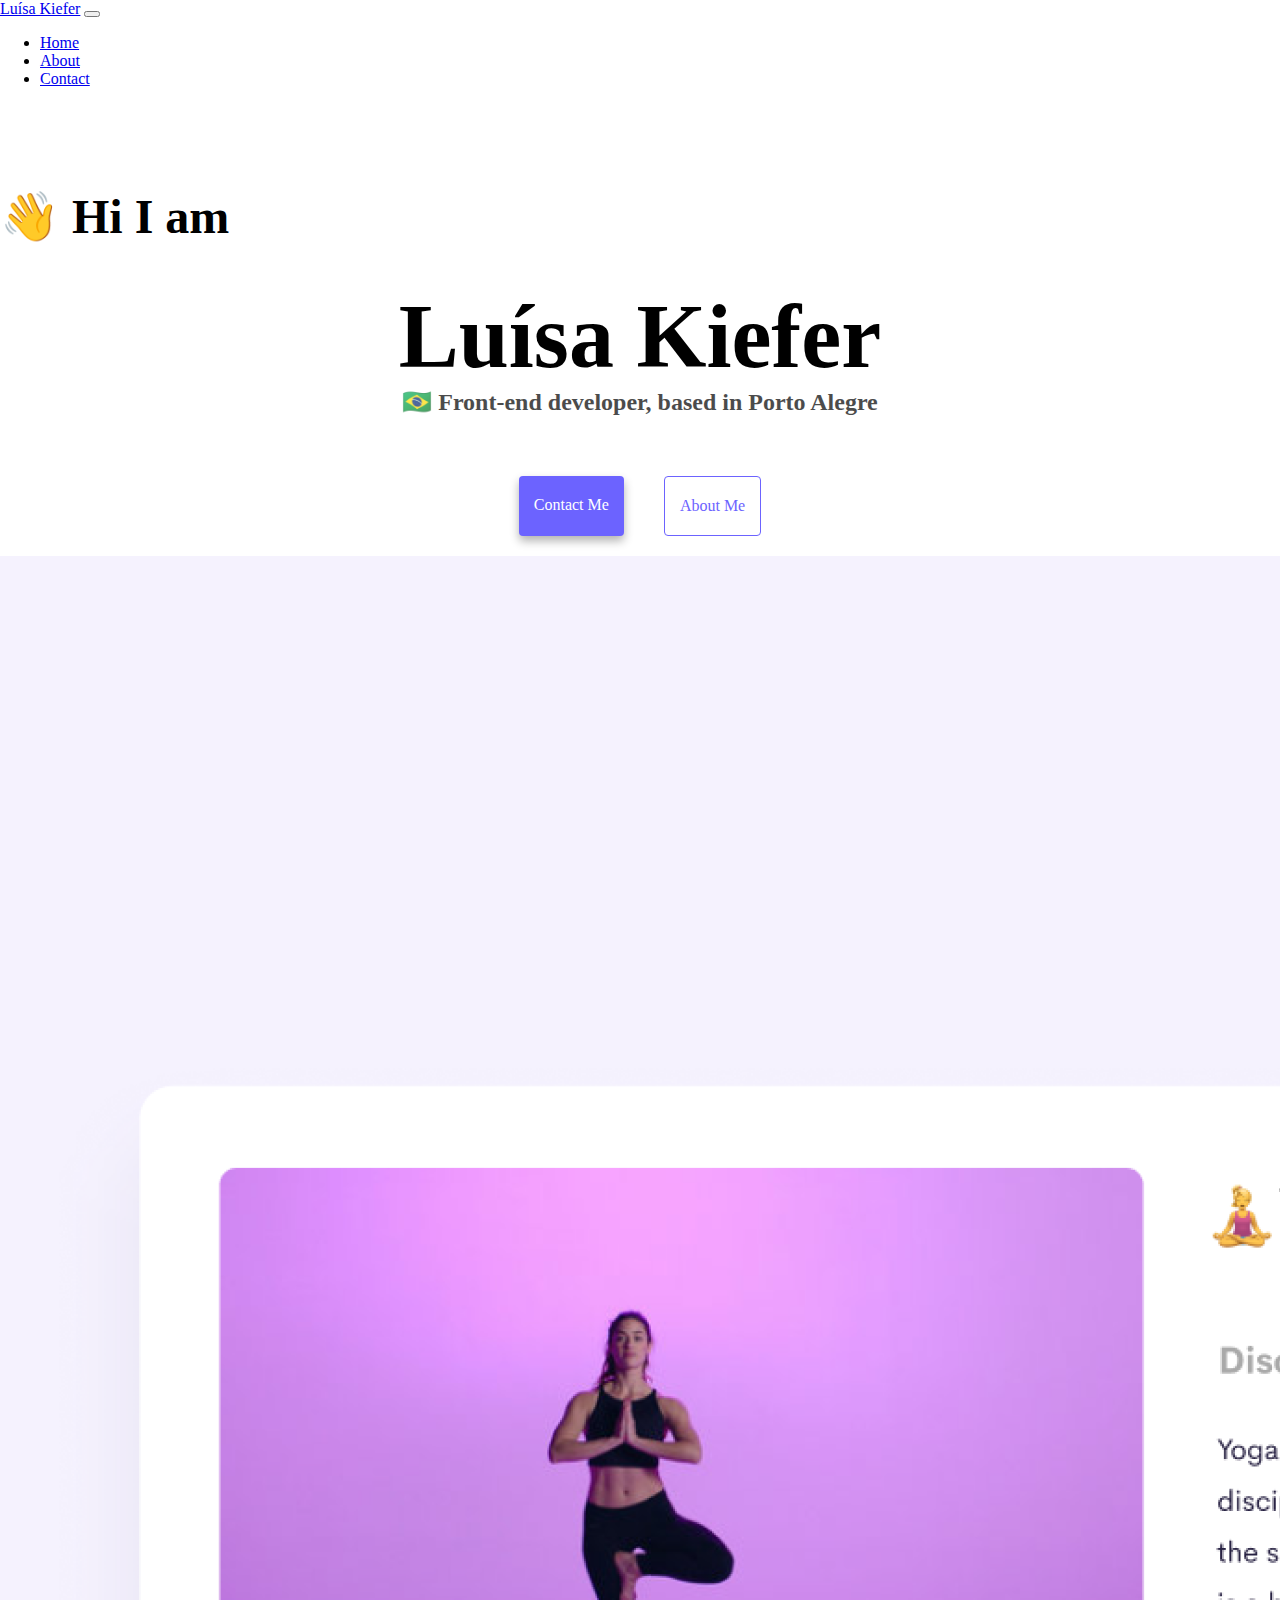
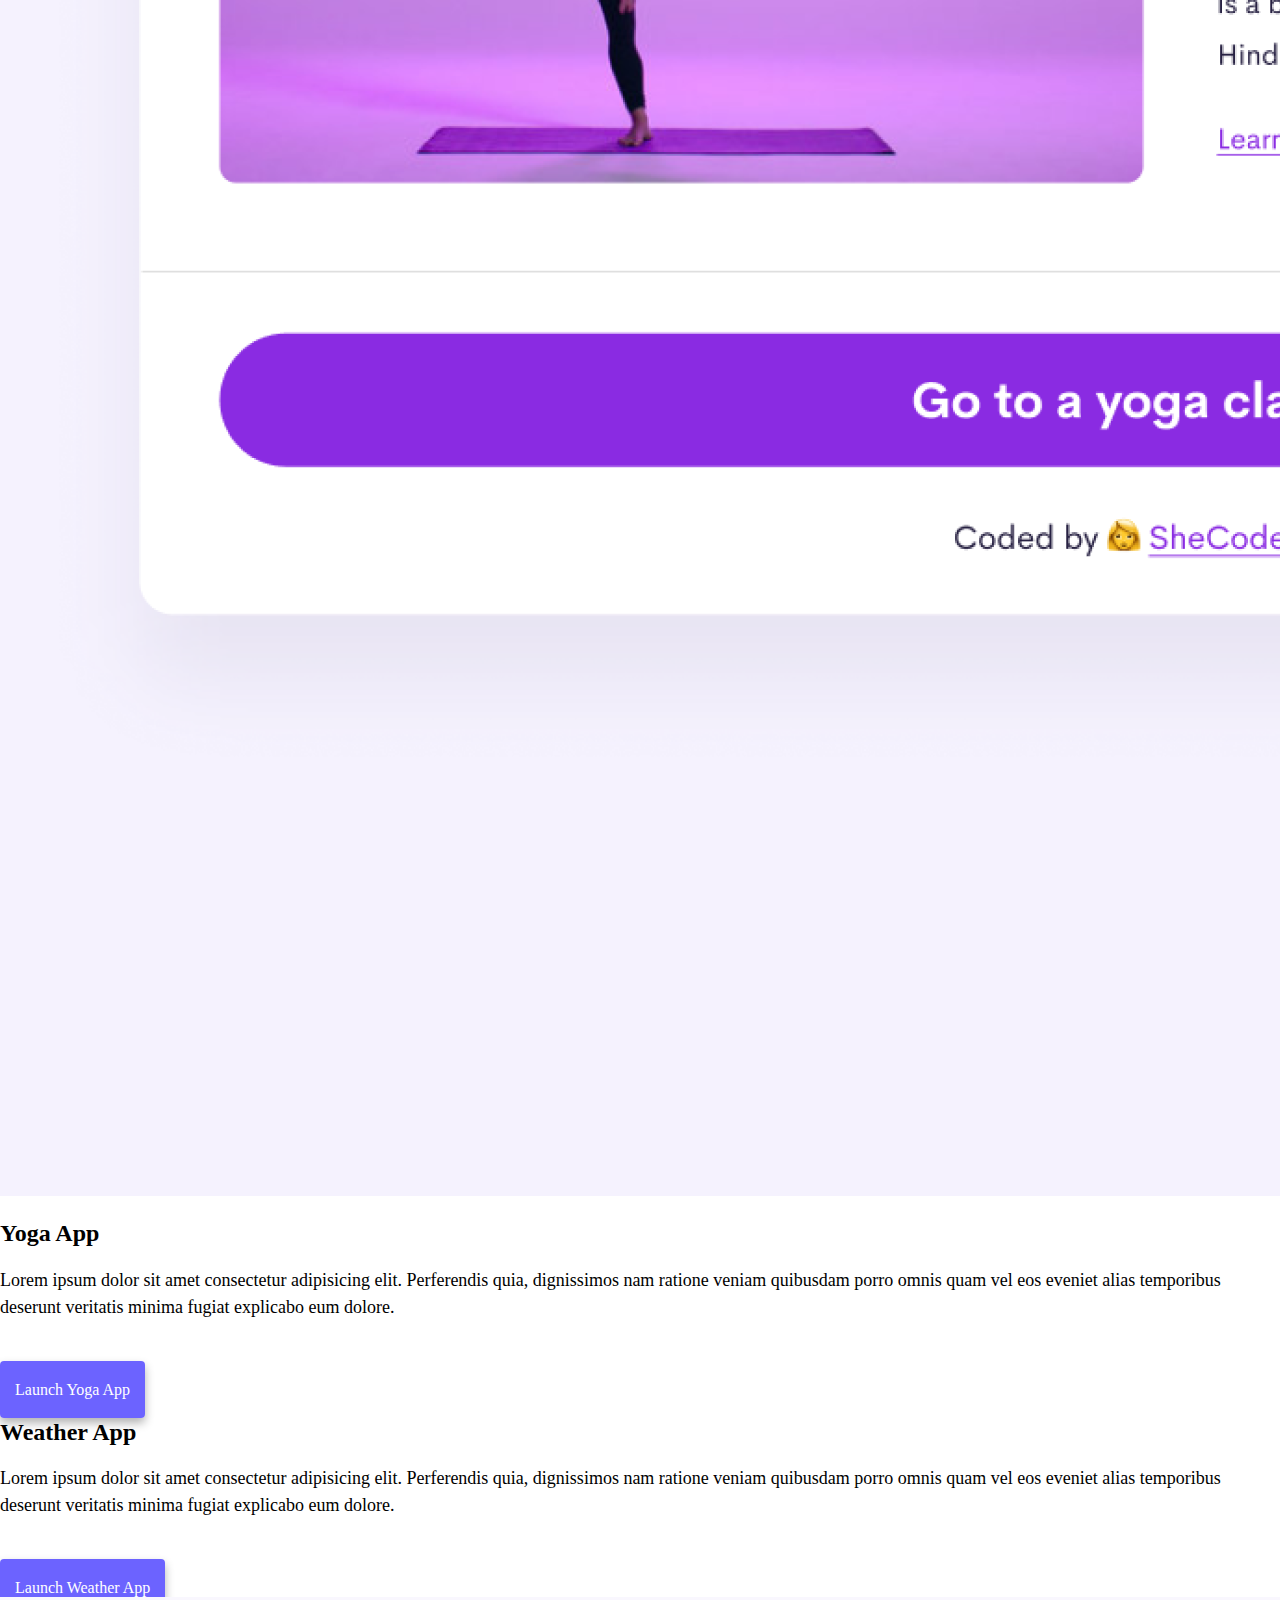
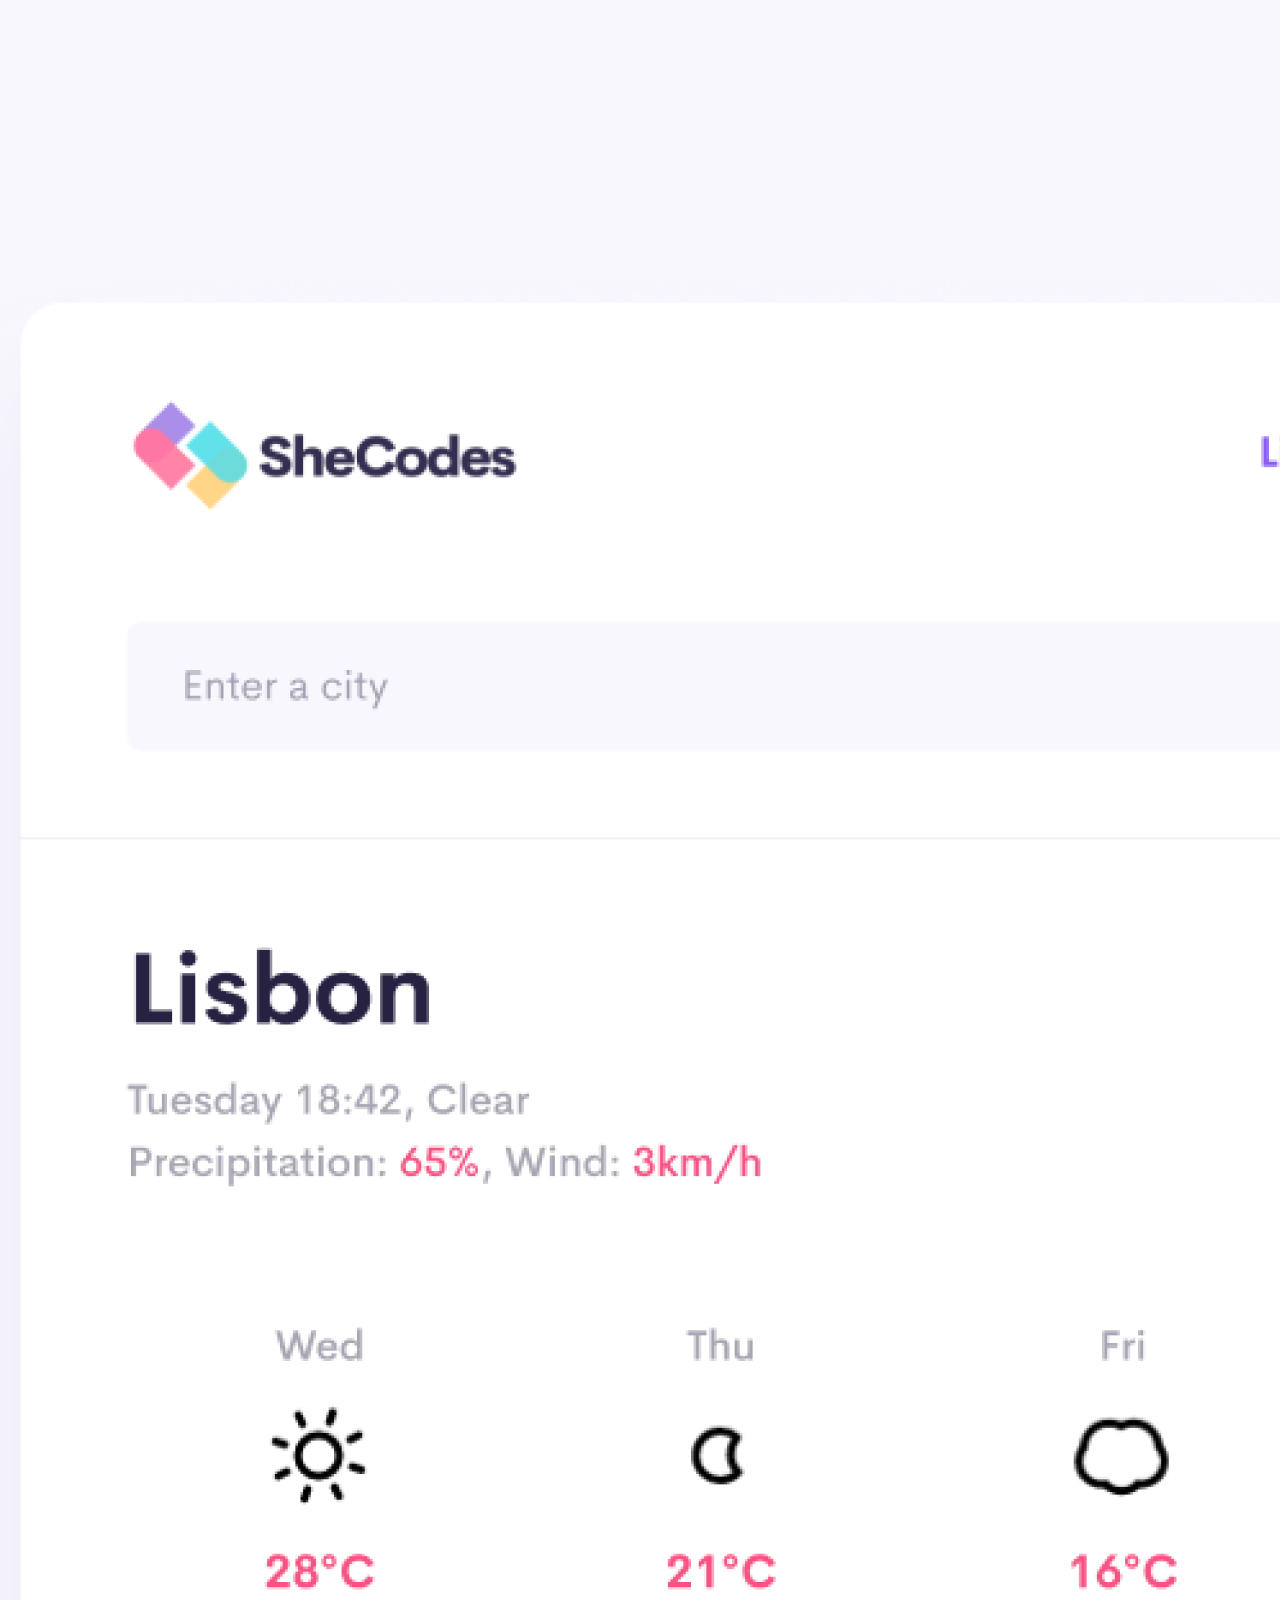
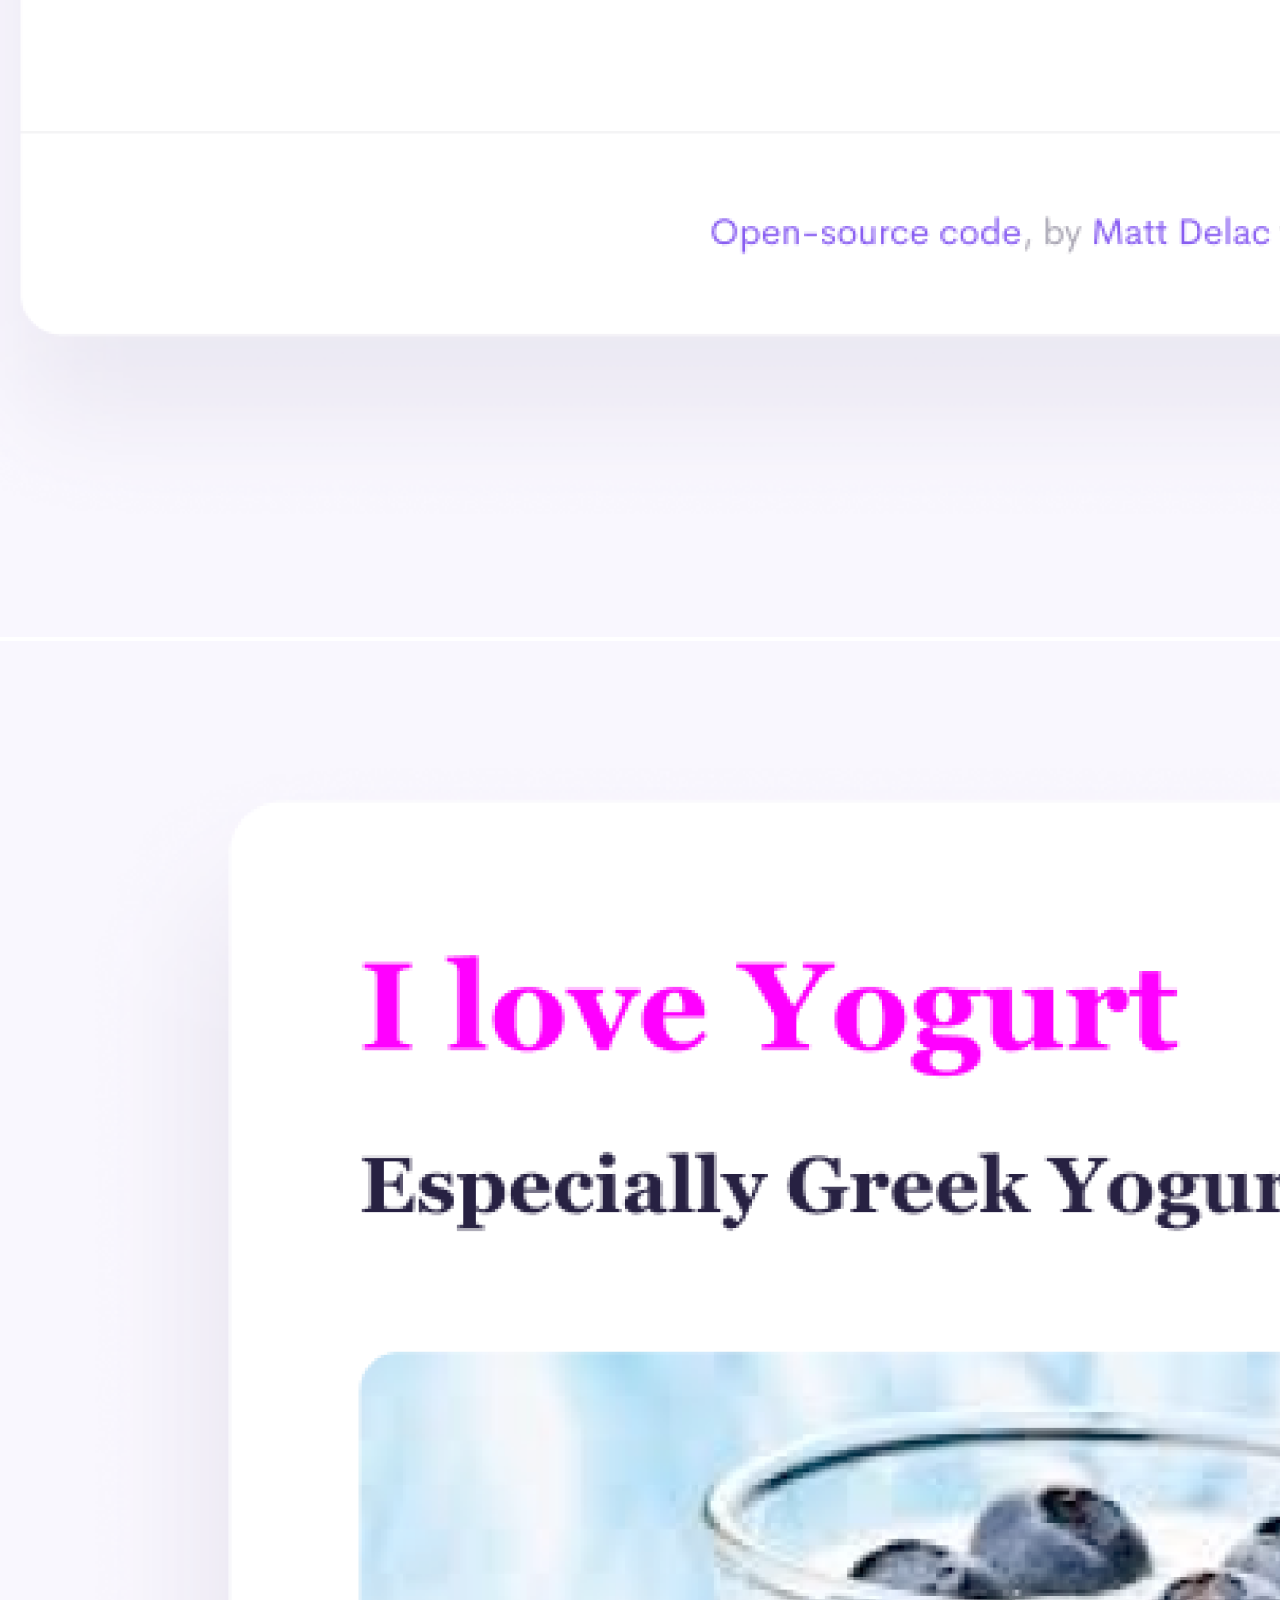
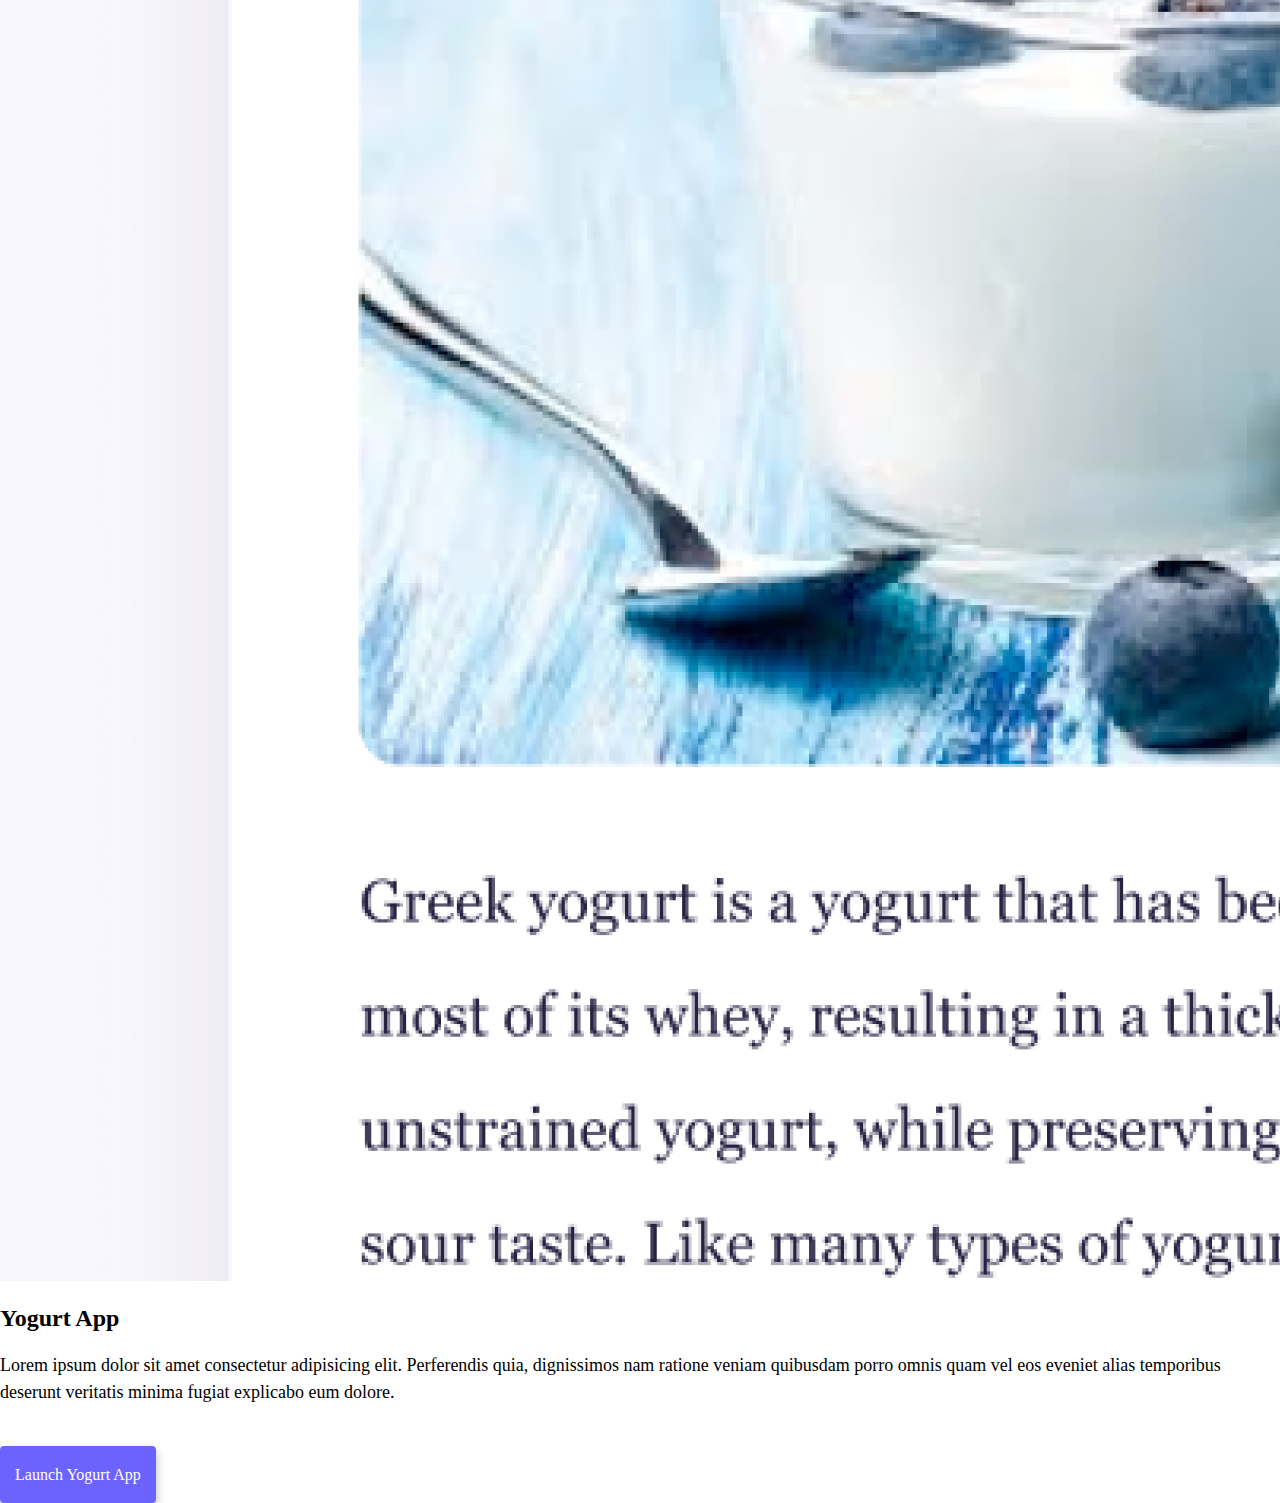
==== index.html @ c8aa2514 "Initial commit" ====
<!DOCTYPE html>
<html lang="en">
  <head>
    <meta charset="UTF-8" />
    <meta http-equiv="X-UA-Compatible" content="IE=edge" />
    <meta name="viewport" content="width=device-width, initial-scale=1.0" />
    <meta
      name="description"
      content="Portfolio made during SheCodes Workshop"
    />
    <title>Luisa Kiefer's Portfolio</title>
    <link rel="stylesheet" href="style.css" />
    <link
      href="https://cdn.jsdelivr.net/npm/bootstrap@5.1.3/dist/css/bootstrap.min.css"
      rel="stylesheet"
      integrity="sha384-1BmE4kWBq78iYhFldvKuhfTAU6auU8tT94WrHftjDbrCEXSU1oBoqyl2QvZ6jIW3"
      crossorigin="anonymous"
    />
    <script
      src="https://cdn.jsdelivr.net/npm/bootstrap@5.1.3/dist/js/bootstrap.bundle.min.js"
      integrity="sha384-ka7Sk0Gln4gmtz2MlQnikT1wXgYsOg+OMhuP+IlRH9sENBO0LRn5q+8nbTov4+1p"
      crossorigin="anonymous"
    ></script>
  </head>
  <body>
    <nav class="navbar navbar-expand-lg navbar-light bg-light fixed-top">
      <div class="container">
        <a class="navbar-brand" href="index.html">Luísa Kiefer</a>
        <button
          class="navbar-toggler"
          type="button"
          data-bs-toggle="collapse"
          data-bs-target="#navbarNav"
          aria-controls="navbarNav"
          aria-expanded="false"
          aria-label="Toggle navigation"
        >
          <span class="navbar-toggler-icon"></span>
        </button>
        <div class="collapse navbar-collapse" id="navbarNav">
          <ul class="navbar-nav">
            <li class="nav-item">
              <a class="nav-link active" aria-current="page" href="index.html"
                >Home</a
              >
            </li>
            <li class="nav-item">
              <a class="nav-link" href="about.html">About</a>
            </li>
            <li class="nav-item">
              <a class="nav-link" href="about.html#contact">Contact</a>
            </li>
          </ul>
        </div>
      </div>
    </nav>

    <h2 class="text-center">👋 Hi I am</h2>
    <h1 class="text-center">Luísa Kiefer</h1>
    <h3 class="text-center">🇧🇷 Front-end developer, based in Porto Alegre</h3>
    <div class="navigation-links mb-5">
      <a
        href="about.html#contact"
        class="contact-link"
        title="Contact Luísa Kiefer"
        >Contact me</a
      >
      <a href="about.html" class="about-link" title="Read More">About me</a>
    </div>

    <div class="container">
      <div class="row">
        <div class="col-md-6">
          <img
            src="images/yoga.png"
            class="img-fluid rounded"
            alt="Image of a person doing Yoga"
          />
        </div>
        <div class="col-md-6">
          <h2 class="app-title">Yoga App</h2>
          <p class="app-paragraphs">
            Lorem ipsum dolor sit amet consectetur adipisicing elit. Perferendis
            quia, dignissimos nam ratione veniam quibusdam porro omnis quam vel
            eos eveniet alias temporibus deserunt veritatis minima fugiat
            explicabo eum dolore.
          </p>
          <a href="#" class="primary-link">Launch Yoga App</a>
        </div>
      </div>

      <div class="row mt-5">
        <div class="col-md-6">
          <h2>Weather App</h2>
          <p class="app-paragraphs">
            Lorem ipsum dolor sit amet consectetur adipisicing elit. Perferendis
            quia, dignissimos nam ratione veniam quibusdam porro omnis quam vel
            eos eveniet alias temporibus deserunt veritatis minima fugiat
            explicabo eum dolore.
          </p>
          <a href="#" class="primary-link">Launch Weather App</a>
        </div>
        <div class="col-md-6">
          <img
            src="images/weather.png"
            class="img-fluid rouded"
            alt="Image of Weather App"
          />
        </div>
      </div>

      <div class="row mt-5">
        <div class="col-md-6">
          <img
            src="images/yogurt.png"
            class="img-fluid rounded"
            alt="Bowl of Yogurt and berries"
          />
        </div>

        <div class="col-md-6">
          <h2>Yogurt App</h2>
          <p class="app-paragraphs">
            Lorem ipsum dolor sit amet consectetur adipisicing elit. Perferendis
            quia, dignissimos nam ratione veniam quibusdam porro omnis quam vel
            eos eveniet alias temporibus deserunt veritatis minima fugiat
            explicabo eum dolore.
          </p>
          <a href="#" class="primary-link">Launch Yogurt App</a>
        </div>
      </div>
    </div>
  </body>
</html>
---- style.css ----
:root {
  --primary-color: #6c63ff;
  --secondary-color: #f5f2fe;
  --box-shadow: 0 5px 10px rgba(0, 0, 0, 0.3);
}

body {
  margin-top: 100px;
  margin: 0 auto;
}

h1,
h3 {
  text-align: center;
  margin: 0;
}

h1.text-center {
  font-size: 90px;
}

h2.text-center {
  text-align: left;
  margin-top: 100px;
  font-size: 48px;
}

h3.text-center {
  font-size: 24px;
  opacity: 0.7;
}

p {
  border-radius: 4px;
  font-size: 18px;
  line-height: 1.5;
  text-align: left;
}

.app-paragraphs {
  margin-bottom: 60px;
}

.primary-link {
  border-radius: 4px;
  padding: 20px 15px;
  text-decoration: none;
  text-transform: capitalize;
  background: var(--primary-color);
  box-shadow: var(--box-shadow);
  color: white;
}

.about-title {
  padding-top: 100px;
}

.navigation-links {
  display: flex;
  padding-top: 40px;
  justify-content: center;
}

.navigation-links a {
  margin: 20px;
  border-radius: 4px;
  padding: 20px 15px;
  text-decoration: none;
  text-transform: capitalize;
}

.contact-link {
  background: var(--primary-color);
  box-shadow: var(--box-shadow);
  color: white;
}

.about-link {
  color: var(--primary-color);
  border: 1px solid var(--primary-color);
}

.homepage-link {
  color: var(--primary-color);
  text-align: center;
  display: block;
}

.about-paragraphs {
  display: flex;
  margin: 30px 0;
}

.about-paragraphs p {
  margin: 10px;
}

.email-link {
  display: flex;
  justify-content: center;
  color: var(--primary-color);
  font-size: 28px;
  text-decoration: none;
}

.email-link:hover {
  text-decoration: underline;
}
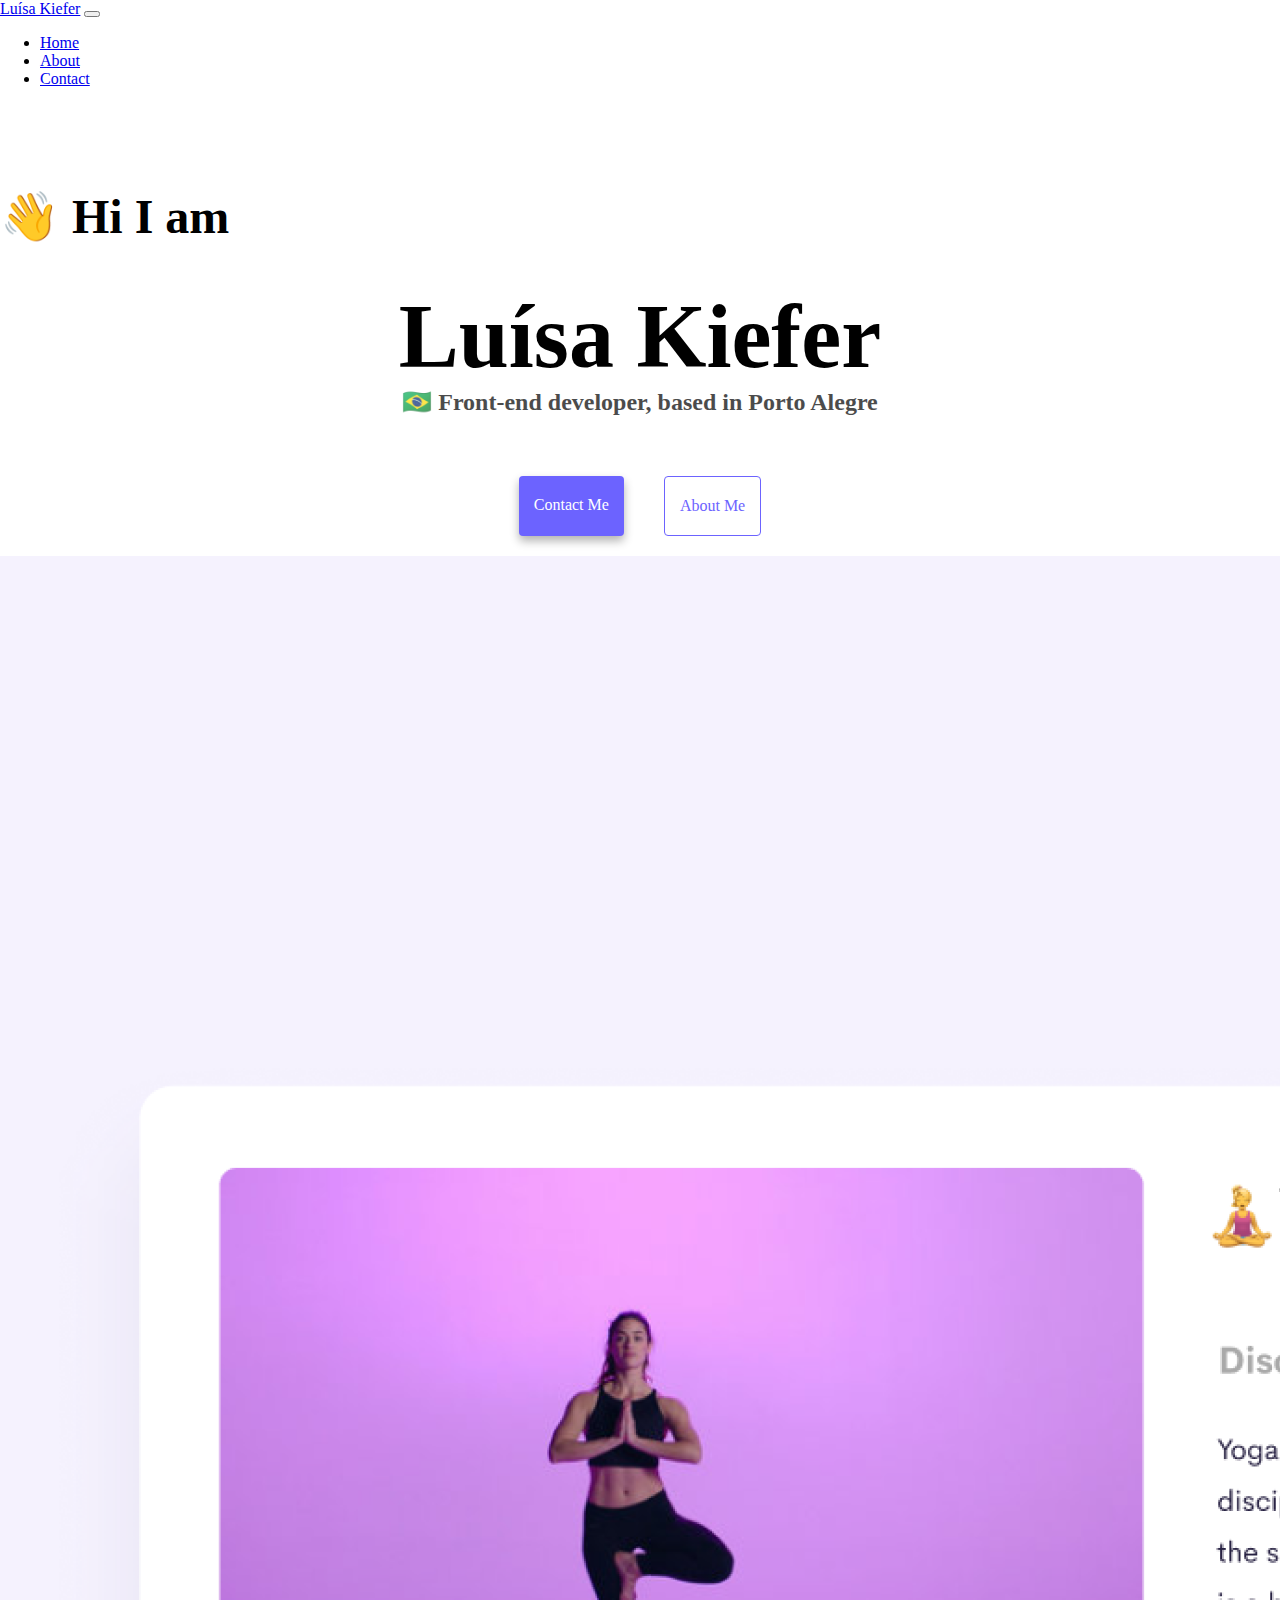
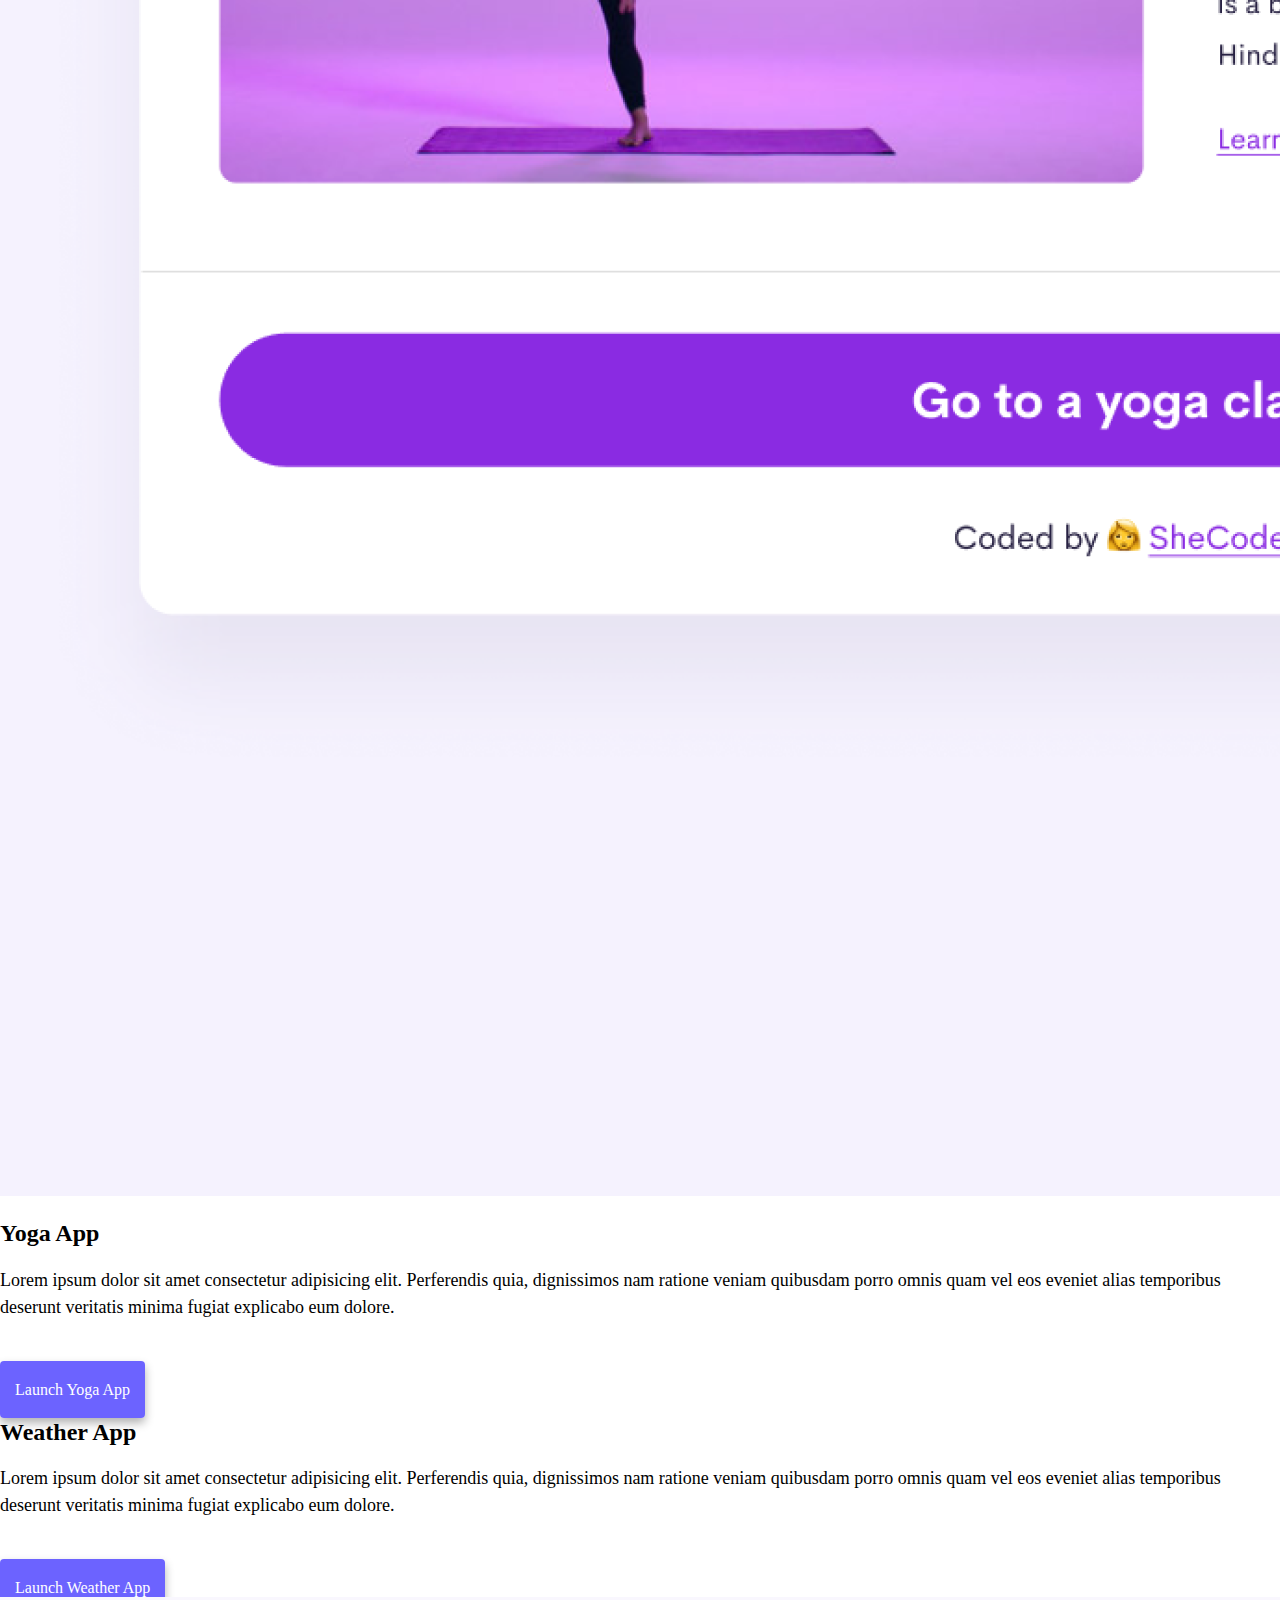
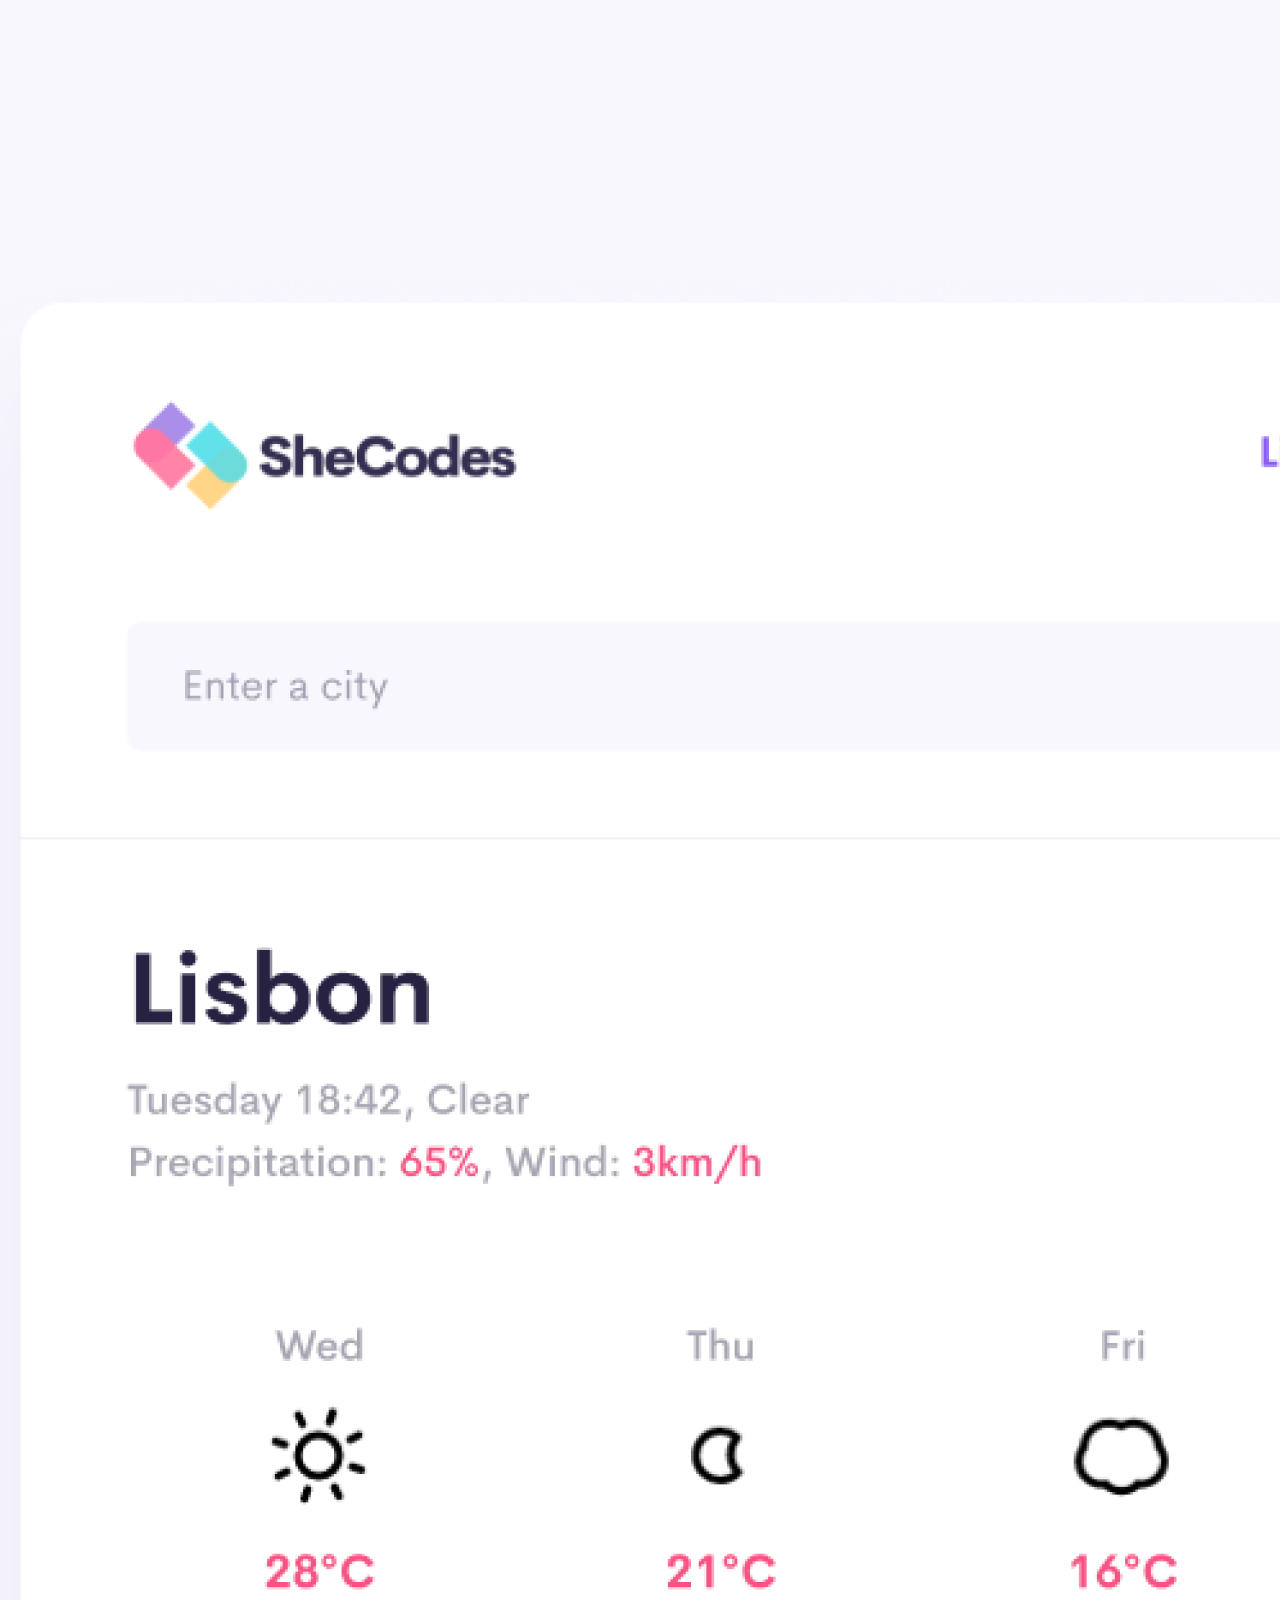
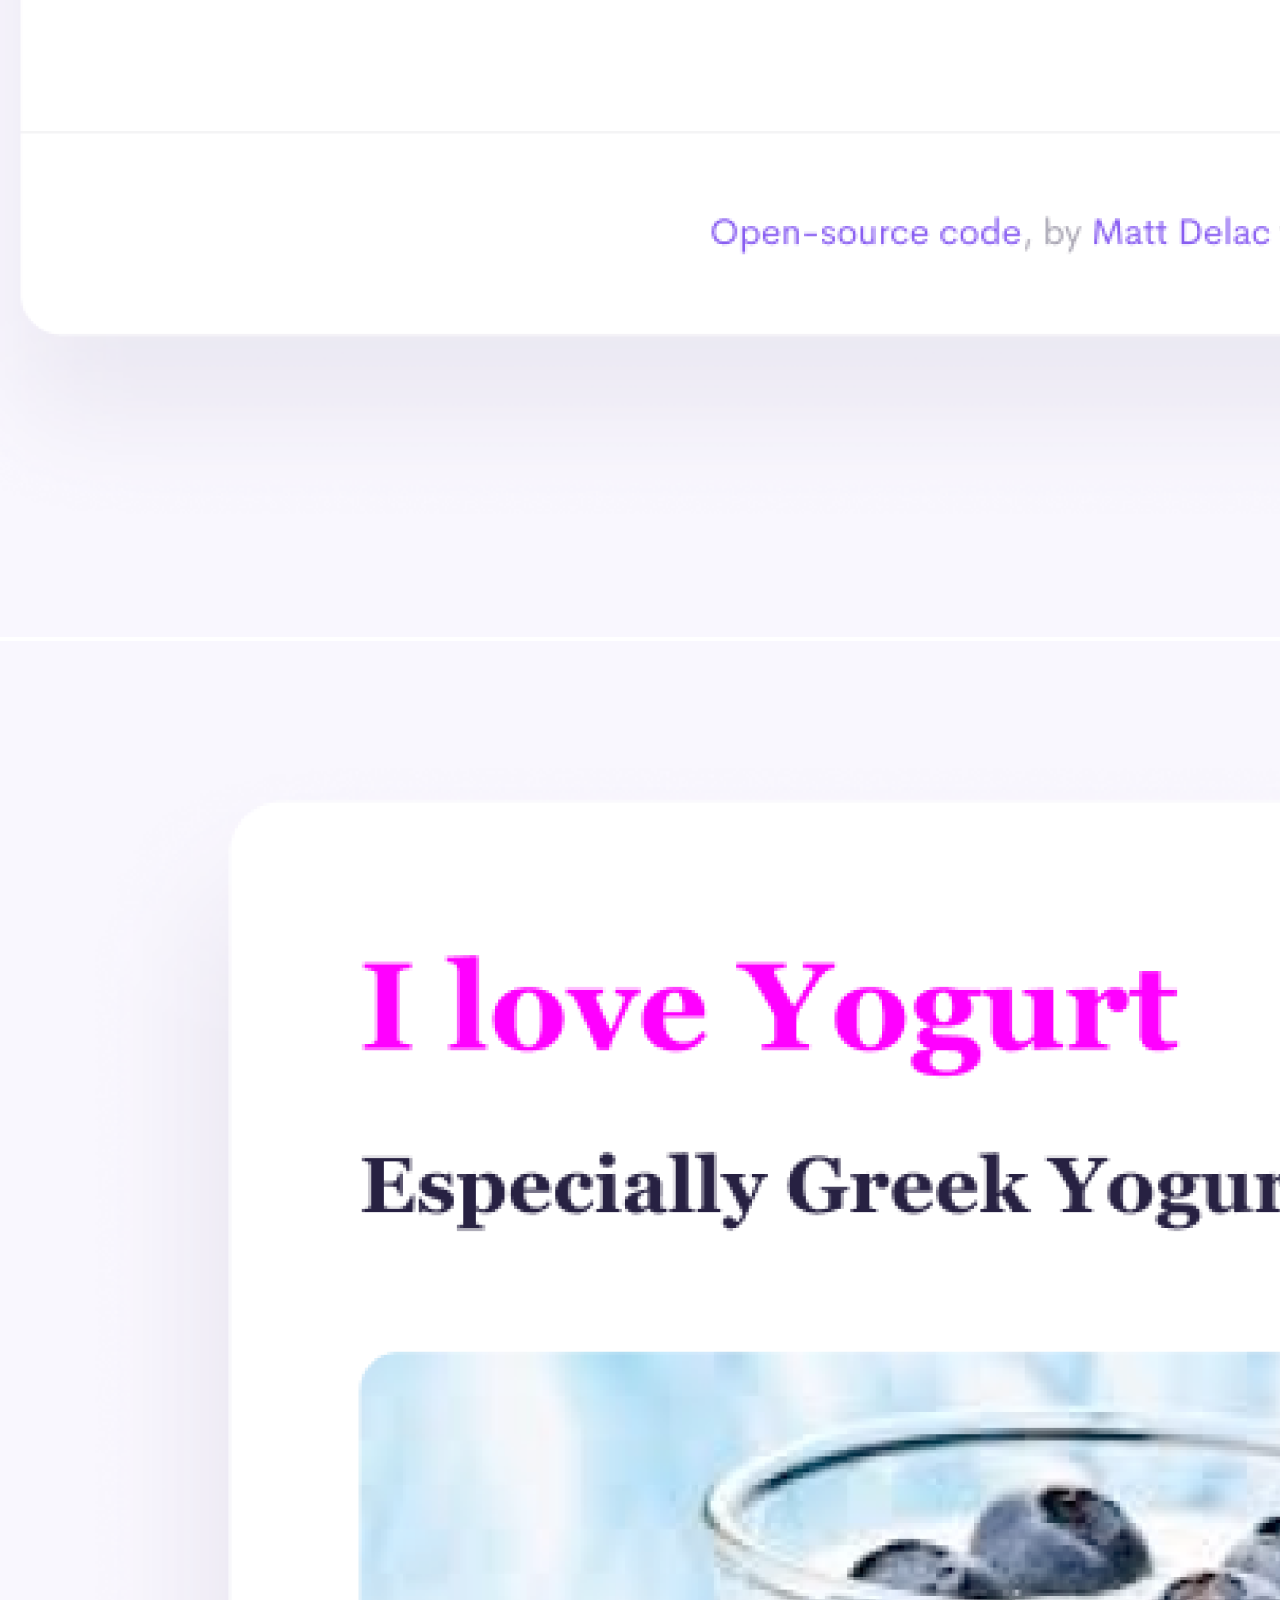
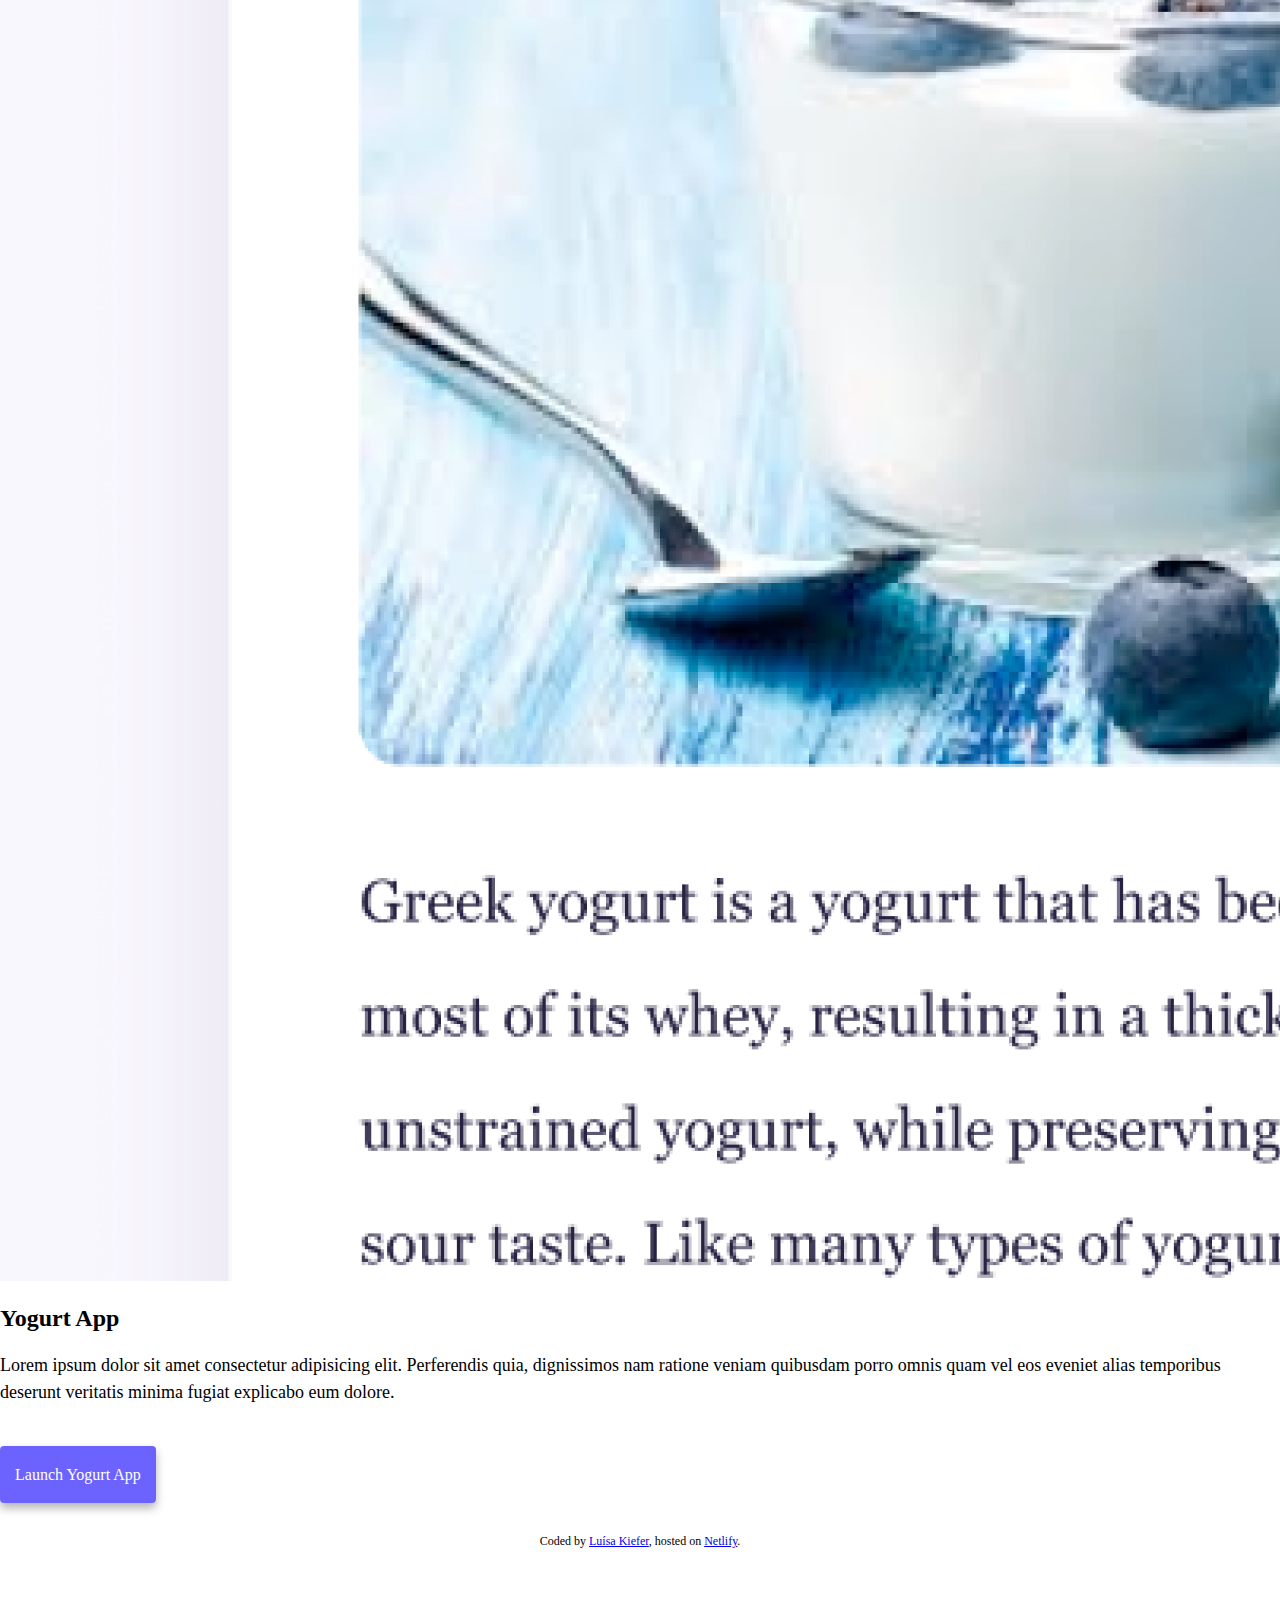
==== commit 492410da: "added SEO" ====
--- a/index.html
+++ b/index.html
@@ -25,7 +25,7 @@
   <body>
     <nav class="navbar navbar-expand-lg navbar-light bg-light fixed-top">
       <div class="container">
-        <a class="navbar-brand" href="index.html">Luísa Kiefer</a>
+        <a class="navbar-brand" href="/">Luísa Kiefer</a>
         <button
           class="navbar-toggler"
           type="button"
@@ -40,15 +40,15 @@
         <div class="collapse navbar-collapse" id="navbarNav">
           <ul class="navbar-nav">
             <li class="nav-item">
-              <a class="nav-link active" aria-current="page" href="index.html"
+              <a class="nav-link active" aria-current="page" href="/"
                 >Home</a
               >
             </li>
             <li class="nav-item">
-              <a class="nav-link" href="about.html">About</a>
+              <a class="nav-link" href="/about.html">About</a>
             </li>
             <li class="nav-item">
-              <a class="nav-link" href="about.html#contact">Contact</a>
+              <a class="nav-link" href="/about.html#contact">Contact</a>
             </li>
           </ul>
         </div>
@@ -60,19 +60,19 @@
     <h3 class="text-center">🇧🇷 Front-end developer, based in Porto Alegre</h3>
     <div class="navigation-links mb-5">
       <a
-        href="about.html#contact"
+        href="/about.html#contact"
         class="contact-link"
         title="Contact Luísa Kiefer"
         >Contact me</a
       >
-      <a href="about.html" class="about-link" title="Read More">About me</a>
+      <a href="/about.html" class="about-link" title="Read More">About me</a>
     </div>
 
     <div class="container">
       <div class="row">
         <div class="col-md-6">
           <img
-            src="images/yoga.png"
+            src="/images/yoga.png"
             class="img-fluid rounded"
             alt="Image of a person doing Yoga"
           />
@@ -102,7 +102,7 @@
         </div>
         <div class="col-md-6">
           <img
-            src="images/weather.png"
+            src="/images/weather.png"
             class="img-fluid rouded"
             alt="Image of Weather App"
           />
@@ -112,9 +112,9 @@
       <div class="row mt-5">
         <div class="col-md-6">
           <img
-            src="images/yogurt.png"
+            src="/images/yogurt.png"
             class="img-fluid rounded"
-            alt="Bowl of Yogurt and berries"
+            alt="Bowl of Yogurt with berries"
           />
         </div>
 
@@ -129,6 +129,10 @@
           <a href="#" class="primary-link">Launch Yogurt App</a>
         </div>
       </div>
+
+        <div class="footer">
+          <footer>Coded by <a href="https://github.com/luisakiefer" title="Luísa's Github">Luísa Kiefer</a>, hosted on <a href="https://www.netlify.com/" title="Go to Netlify">Netlify</a>.</footer>
+        </div>
     </div>
   </body>
 </html>
--- a/style.css
+++ b/style.css
@@ -106,3 +106,10 @@
 .email-link:hover {
   text-decoration: underline;
 }
+
+.footer {
+  margin-top: 50px;
+  margin-bottom: 50px;
+  text-align: center;
+font-size: 12px;
+}